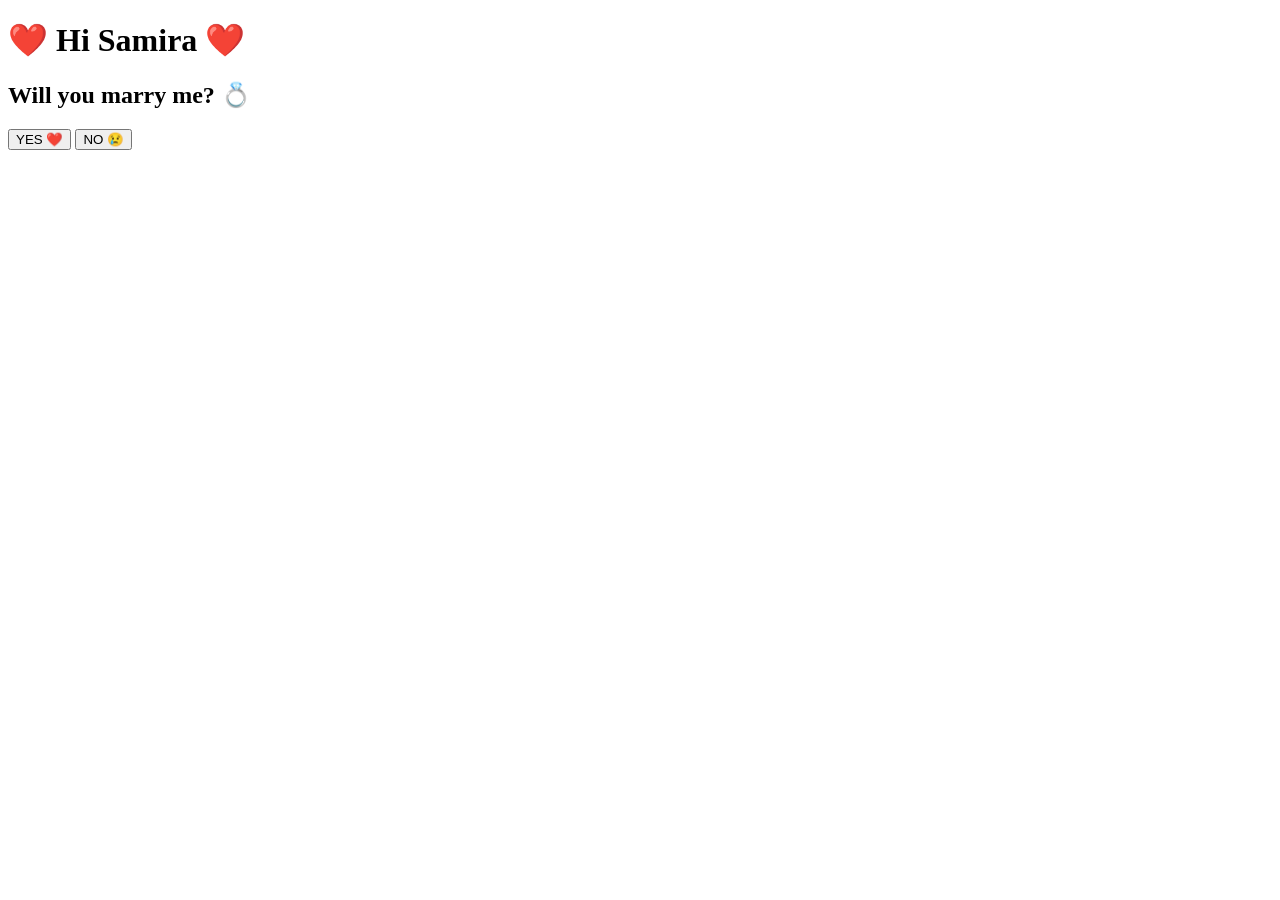
==== index.html @ 5af6168a "Rename Index.html to index.html" ====
<!DOCTYPE html>
<html lang="en">
<head>
<meta charset="UTF-8">
<meta name="viewport" content="width=device-width, initial-scale=1.0">

<title>For Someone Special ❤️</title>

<link rel="stylesheet" href="style.css">

</head>

<body>

<div class="hearts"></div>

<div class="container">

<h1>❤️ Hi Samira ❤️</h1>

<h2>Will you marry me? 💍</h2>

<div class="buttons">

<button id="yes">
YES ❤️
</button>

<button id="no">
NO 😢
</button>

</div>

</div>

<script src="script.js"></script>

</body>
</html>
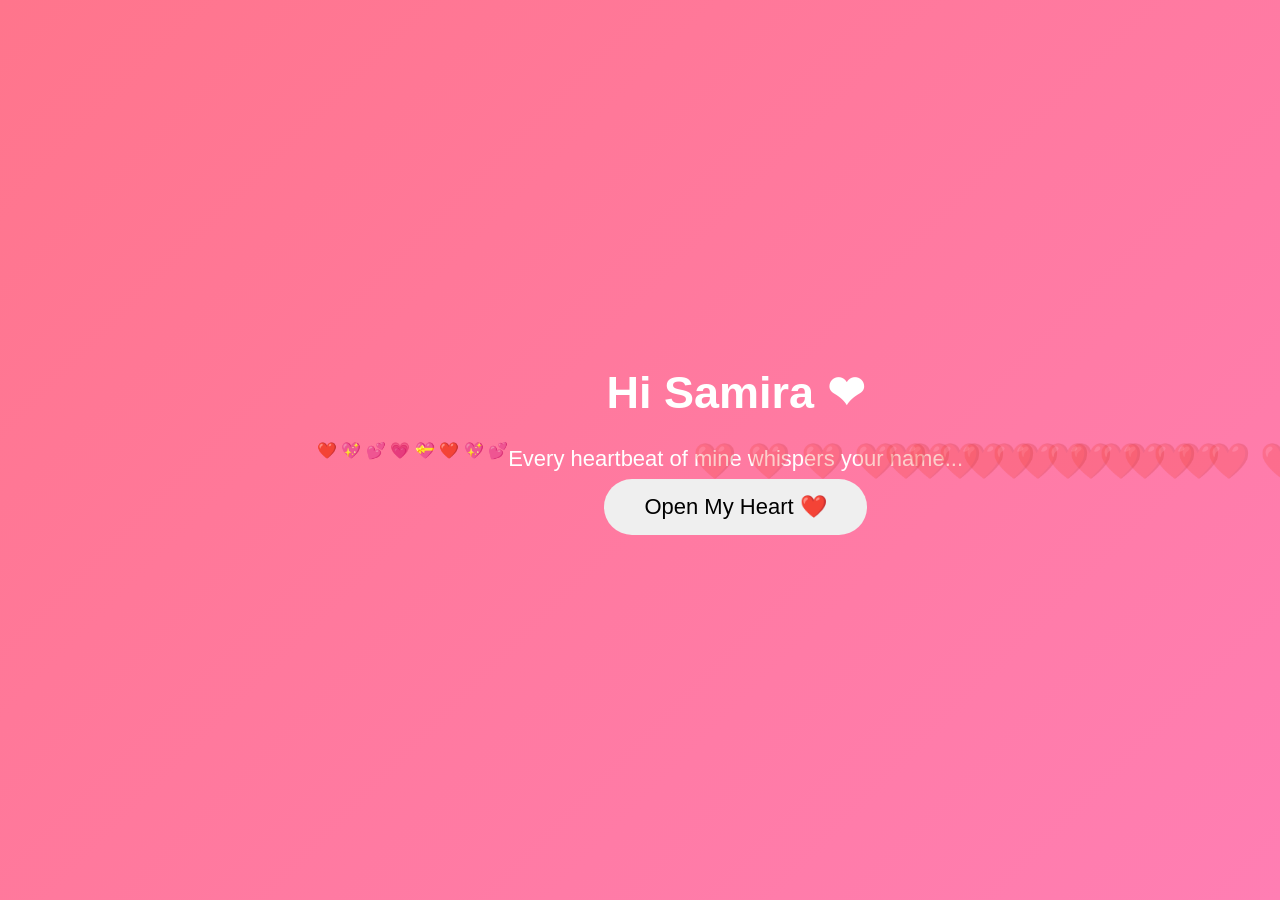
==== commit 057ecf60: "Update index.html" ====
--- a/index.html
+++ b/index.html
@@ -3,8 +3,7 @@
 <head>
 <meta charset="UTF-8">
 <meta name="viewport" content="width=device-width, initial-scale=1.0">
-
-<title>For Someone Special ❤️</title>
+<title>For My Love ❤️</title>
 
 <link rel="stylesheet" href="style.css">
 
@@ -12,29 +11,63 @@
 
 <body>
 
-<div class="hearts"></div>
+<div class="background"></div>
 
-<div class="container">
+<div class="hearts">
+<span>❤️</span>
+<span>💖</span>
+<span>💕</span>
+<span>💗</span>
+<span>💝</span>
+<span>❤️</span>
+<span>💖</span>
+<span>💕</span>
+</div>
 
-<h1>❤️ Hi Samira ❤️</h1>
+<div class="glass">
 
-<h2>Will you marry me? 💍</h2>
+<h1 id="typing"></h1>
 
-<div class="buttons">
+<p>
+Every heartbeat of mine whispers your name...
+</p>
 
-<button id="yes">
-YES ❤️
-</button>
-
-<button id="no">
-NO 😢
+<button id="start">
+Open My Heart ❤️
 </button>
 
 </div>
 
-</div>
+<script>
 
-<script src="script.js"></script>
+const text="Hi Samira ❤️";
+
+let i=0;
+
+function type(){
+
+if(i<text.length){
+
+document.getElementById("typing").innerHTML+=text.charAt(i);
+
+i++;
+
+setTimeout(type,120);
+
+}
+
+}
+
+type();
+
+document.getElementById("start").onclick=function(){
+
+window.location.href="proposal.html";
+
+}
+
+</script>
 
 </body>
+
 </html>
--- a/style.css
+++ b/style.css
@@ -0,0 +1,133 @@
+*{
+margin:0;
+padding:0;
+box-sizing:border-box;
+font-family:Arial,Helvetica,sans-serif;
+}
+
+body{
+
+height:100vh;
+display:flex;
+justify-content:center;
+align-items:center;
+background:linear-gradient(135deg,#ff758c,#ff7eb3);
+overflow:hidden;
+color:white;
+text-align:center;
+
+}
+
+.container{
+
+background:rgba(255,255,255,.15);
+padding:40px;
+border-radius:25px;
+backdrop-filter:blur(15px);
+
+box-shadow:0 0 30px rgba(0,0,0,.3);
+
+}
+
+h1{
+
+font-size:45px;
+margin-bottom:20px;
+
+}
+
+h2{
+
+margin-bottom:35px;
+
+}
+
+p{
+
+font-size:22px;
+line-height:40px;
+margin-top:20px;
+
+}
+
+.buttons{
+
+display:flex;
+justify-content:center;
+gap:40px;
+
+}
+
+button{
+
+padding:15px 40px;
+
+border:none;
+
+border-radius:50px;
+
+font-size:22px;
+
+cursor:pointer;
+
+transition:.3s;
+
+}
+
+#yes{
+
+background:#00c853;
+color:white;
+
+}
+
+#yes:hover{
+
+transform:scale(1.15);
+
+}
+
+#no{
+
+background:#f44336;
+color:white;
+position:absolute;
+
+}
+
+.hearts::before,
+.hearts::after{
+
+content:"❤️ ❤️ ❤️ ❤️ ❤️ ❤️ ❤️ ❤️ ❤️ ❤️";
+
+position:absolute;
+
+font-size:35px;
+
+animation:float 8s linear infinite;
+
+opacity:.25;
+
+width:100%;
+
+}
+
+.hearts::after{
+
+animation-delay:4s;
+
+}
+
+@keyframes float{
+
+0%{
+transform:translateY(100vh);
+}
+
+100%{
+
+transform:translateY(-100vh);
+
+}
+
+}
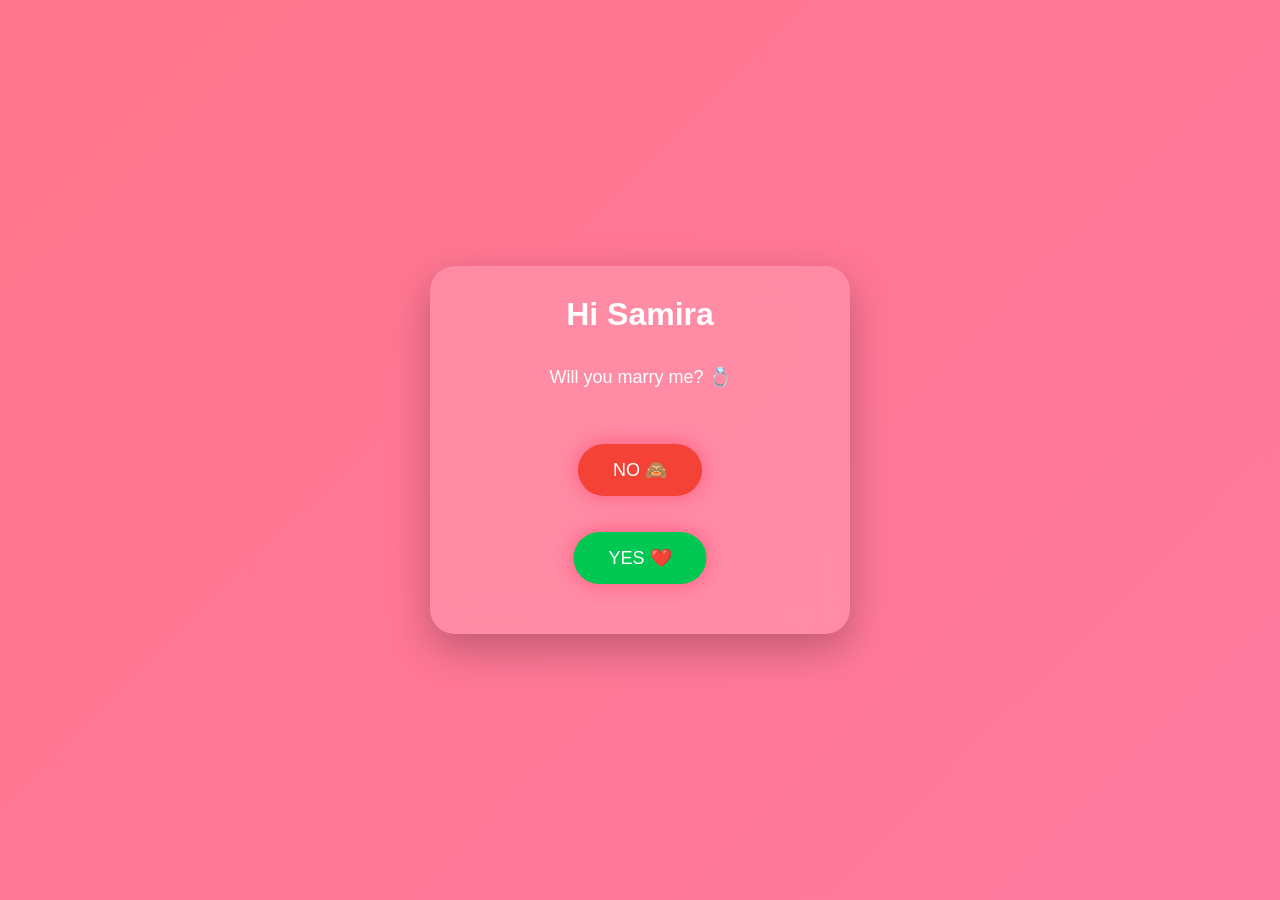
==== commit d26af50b: "Update index.html" ====
--- a/index.html
+++ b/index.html
@@ -28,13 +28,12 @@
 
 <h1 id="typing"></h1>
 
-<p>
-Every heartbeat of mine whispers your name...
-</p>
+<p>Will you marry me? 💍</p>
 
-<button id="start">
-Open My Heart ❤️
-</button>
+<div class="buttons">
+    <button id="yes">YES ❤️</button>
+    <button id="no">NO 🙈</button>
+</div>
 
 </div>
 
--- a/style.css
+++ b/style.css
@@ -2,132 +2,147 @@
 margin:0;
 padding:0;
 box-sizing:border-box;
-font-family:Arial,Helvetica,sans-serif;
+font-family:'Poppins',sans-serif;
 }
 
 body{
-
 height:100vh;
+overflow:hidden;
 display:flex;
 justify-content:center;
 align-items:center;
-background:linear-gradient(135deg,#ff758c,#ff7eb3);
-overflow:hidden;
-color:white;
-text-align:center;
-
+background:linear-gradient(135deg,#ff758c,#ff7eb3,#ffb199);
+background-size:400% 400%;
+animation:bg 10s ease infinite;
+padding:20px;
 }
 
-.container{
+@keyframes bg{
+0%{background-position:0% 50%;}
+50%{background-position:100% 50%;}
+100%{background-position:0% 50%;}
+}
 
+.glass{
+width:100%;
+max-width:420px;
+padding:30px;
+border-radius:25px;
 background:rgba(255,255,255,.15);
-padding:40px;
-border-radius:25px;
 backdrop-filter:blur(15px);
-
-box-shadow:0 0 30px rgba(0,0,0,.3);
-
+text-align:center;
+box-shadow:0 15px 40px rgba(0,0,0,.25);
+z-index:2;
 }
 
 h1{
-
-font-size:45px;
-margin-bottom:20px;
-
-}
-
-h2{
-
-margin-bottom:35px;
-
+font-size:2rem;
+color:#fff;
+margin-bottom:15px;
+min-height:50px;
 }
 
 p{
+font-size:18px;
+color:#fff;
+line-height:1.8;
+margin-bottom:30px;
+}
 
-font-size:22px;
-line-height:40px;
-margin-top:20px;
+button{
+padding:15px 35px;
+font-size:18px;
+border:none;
+border-radius:50px;
+cursor:pointer;
+background:#ff1744;
+color:white;
+transition:.3s;
+box-shadow:0 0 20px rgba(255,23,68,.4);
+}
 
+button:hover{
+transform:scale(1.08);
 }
 
 .buttons{
+position:relative;
+height:180px;
+margin-top:20px;
+}
 
-display:flex;
-justify-content:center;
-gap:40px;
+#yes{
+position:absolute;
+left:50%;
+transform:translateX(-50%);
+bottom:20px;
+background:#00c853;
+}
 
+#no{
+position:absolute;
+top:20px;
+left:50%;
+transform:translateX(-50%);
+background:#f44336;
+}
+
+.hearts{
+position:fixed;
+width:100%;
+height:100%;
+top:0;
+left:0;
+overflow:hidden;
+pointer-events:none;
+}
+
+.hearts span{
+position:absolute;
+bottom:-50px;
+font-size:30px;
+animation:float 10s linear infinite;
+}
+
+.hearts span:nth-child(1){left:10%;animation-delay:0s;}
+.hearts span:nth-child(2){left:20%;animation-delay:2s;}
+.hearts span:nth-child(3){left:35%;animation-delay:4s;}
+.hearts span:nth-child(4){left:50%;animation-delay:1s;}
+.hearts span:nth-child(5){left:65%;animation-delay:3s;}
+.hearts span:nth-child(6){left:80%;animation-delay:5s;}
+.hearts span:nth-child(7){left:90%;animation-delay:6s;}
+.hearts span:nth-child(8){left:45%;animation-delay:7s;}
+
+@keyframes float{
+0%{
+transform:translateY(0) scale(.8);
+opacity:0;
+}
+20%{
+opacity:1;
+}
+100%{
+transform:translateY(-120vh) scale(1.4);
+opacity:0;
+}
+}
+
+@media(max-width:480px){
+
+.glass{
+padding:25px;
+}
+
+h1{
+font-size:1.7rem;
+}
+
+p{
+font-size:16px;
 }
 
 button{
-
-padding:15px 40px;
-
-border:none;
-
-border-radius:50px;
-
-font-size:22px;
-
-cursor:pointer;
-
-transition:.3s;
-
+width:170px;
+font-size:17px;
 }
-
-#yes{
-
-background:#00c853;
-color:white;
-
 }
-
-#yes:hover{
-
-transform:scale(1.15);
-
-}
-
-#no{
-
-background:#f44336;
-color:white;
-position:absolute;
-
-}
-
-.hearts::before,
-.hearts::after{
-
-content:"❤️ ❤️ ❤️ ❤️ ❤️ ❤️ ❤️ ❤️ ❤️ ❤️";
-
-position:absolute;
-
-font-size:35px;
-
-animation:float 8s linear infinite;
-
-opacity:.25;
-
-width:100%;
-
-}
-
-.hearts::after{
-
-animation-delay:4s;
-
-}
-
-@keyframes float{
-
-0%{
-transform:translateY(100vh);
-}
-
-100%{
-
-transform:translateY(-100vh);
-
-}
-
-}
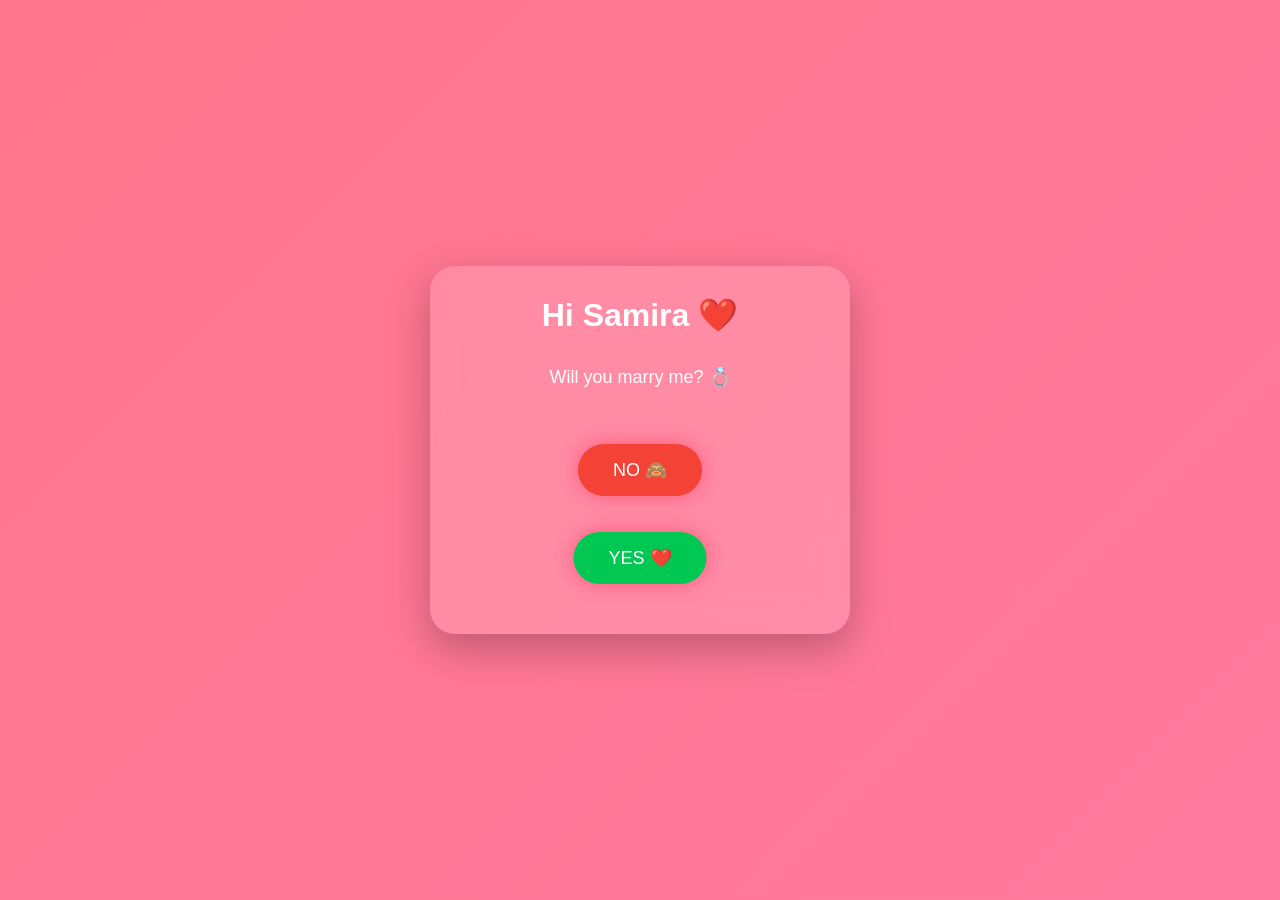
==== commit a3acc615: "Refactor typing function in index.html Refactored type function to avoid duplication and improve rea" ====
--- a/index.html
+++ b/index.html
@@ -38,33 +38,37 @@
 </div>
 
 <script>
+const text = "Hi Samira ❤️";
+let i = 0;
 
-const text="Hi Samira ❤️";
+function type() {
+    if (i < text.length) {
+        document.getElementById("typing").innerHTML += text.charAt(i);
+        i++;
+        setTimeout(type, 120);
+    }
+}
+type();
 
-let i=0;
+const yes = document.getElementById("yes");
+const no = document.getElementById("no");
 
-function type(){
+yes.onclick = function () {
+    window.location.href = "proposal.html";
+};
 
-if(i<text.length){
+function moveButton() {
+    const x = Math.random() * (window.innerWidth - no.offsetWidth - 20);
+    const y = Math.random() * (window.innerHeight - no.offsetHeight - 20);
 
-document.getElementById("typing").innerHTML+=text.charAt(i);
-
-i++;
-
-setTimeout(type,120);
-
+    no.style.position = "fixed";
+    no.style.left = x + "px";
+    no.style.top = y + "px";
 }
 
-}
-
-type();
-
-document.getElementById("start").onclick=function(){
-
-window.location.href="proposal.html";
-
-}
-
+no.addEventListener("mouseover", moveButton);
+no.addEventListener("touchstart", moveButton);
+no.addEventListener("click", moveButton);
 </script>
 
 </body>
